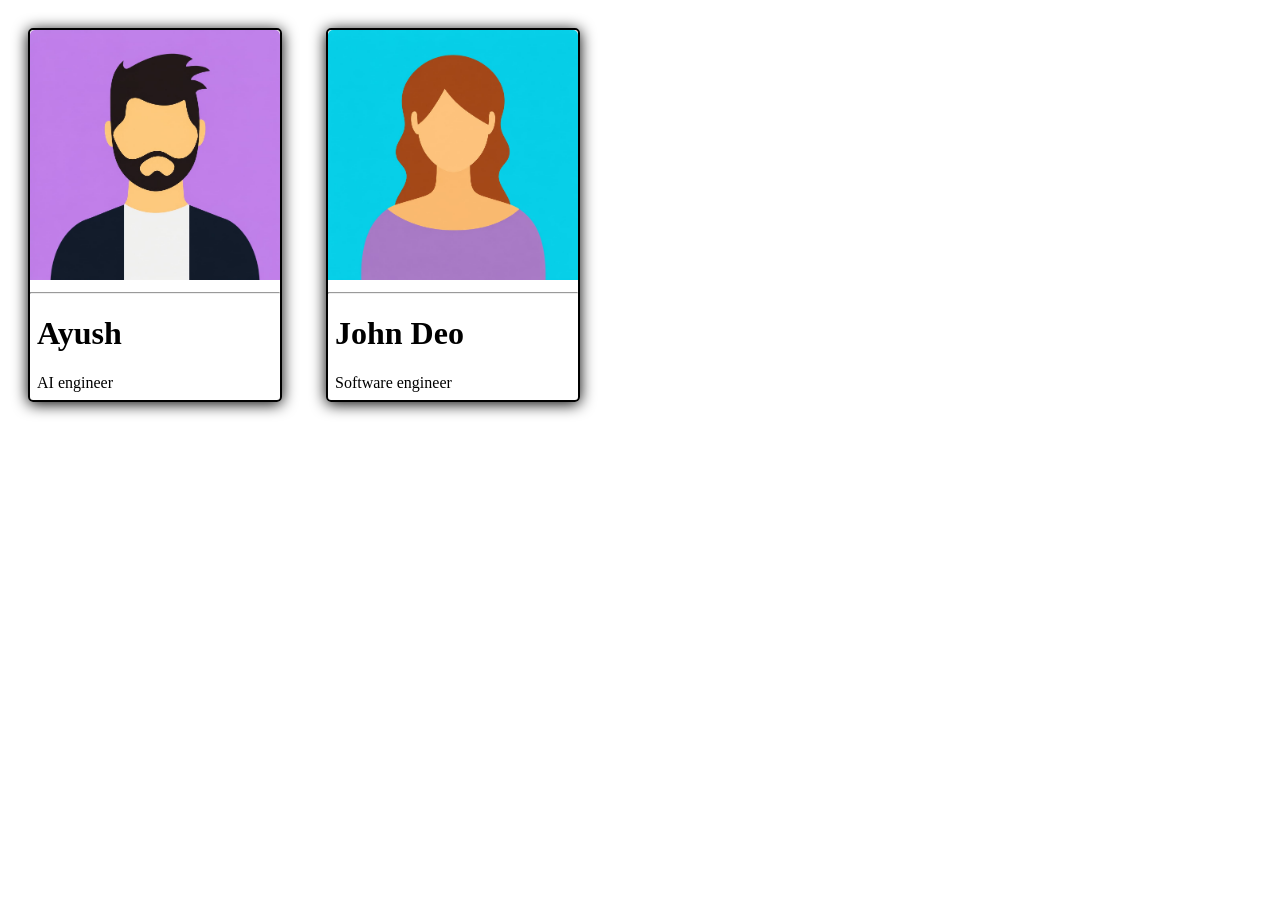
==== CSS-CARD-PROJECT/index.html @ 1c89e2b8 "name chnaged" ====
<!DOCTYPE html>
<html lang="en">
<head>
    <meta charset="UTF-8">
    <meta name="viewport" content="width=device-width, initial-scale=1.0">
    <title>Document</title>
    <link rel="stylesheet" href="card.css"/>
</head>
<body>
    <div class="card">
        <img src="WhatsApp Image 2026-06-18 at 11.06.55 AM.jpeg" alt="man"/>
        <hr>
        <div class="desc">
            <h1>Ayush</h1>
            <p>AI engineer</p>
        </div>
    </div>
    <div class="card" id="A">
        <img src="WhatsApp Image 2026-06-18 at 11.06.54 AM.jpeg" alt="Girl"/>
        <hr>
        <div class="desc">
            <h1>John Deo</h1>
            <p>Software engineer</p>
        </div>
    </div>
</body>
</html>
---- CSS-CARD-PROJECT/card.css ----
.card{
    width: 250px;
    height: 370px;
    border: 2px solid black;
    /* display: inline-block; */
    margin: 20px;
    display: inline-block;
    box-shadow: 0 2px 15px black;
    border-radius: 5px;
    transition: 1s;
    
    /* animation-timing-function: ease-in-out; */
}
.desc{
    padding-left: 7px;
}
img{
    /* height: 100%; */
   width: 100%;
   border-radius: 5px 5px 0 0;
}
.card:hover{
    box-shadow: 2px 2px 30px gold;
    /* margin: 20px; */
    transform: scale(1.1);
}
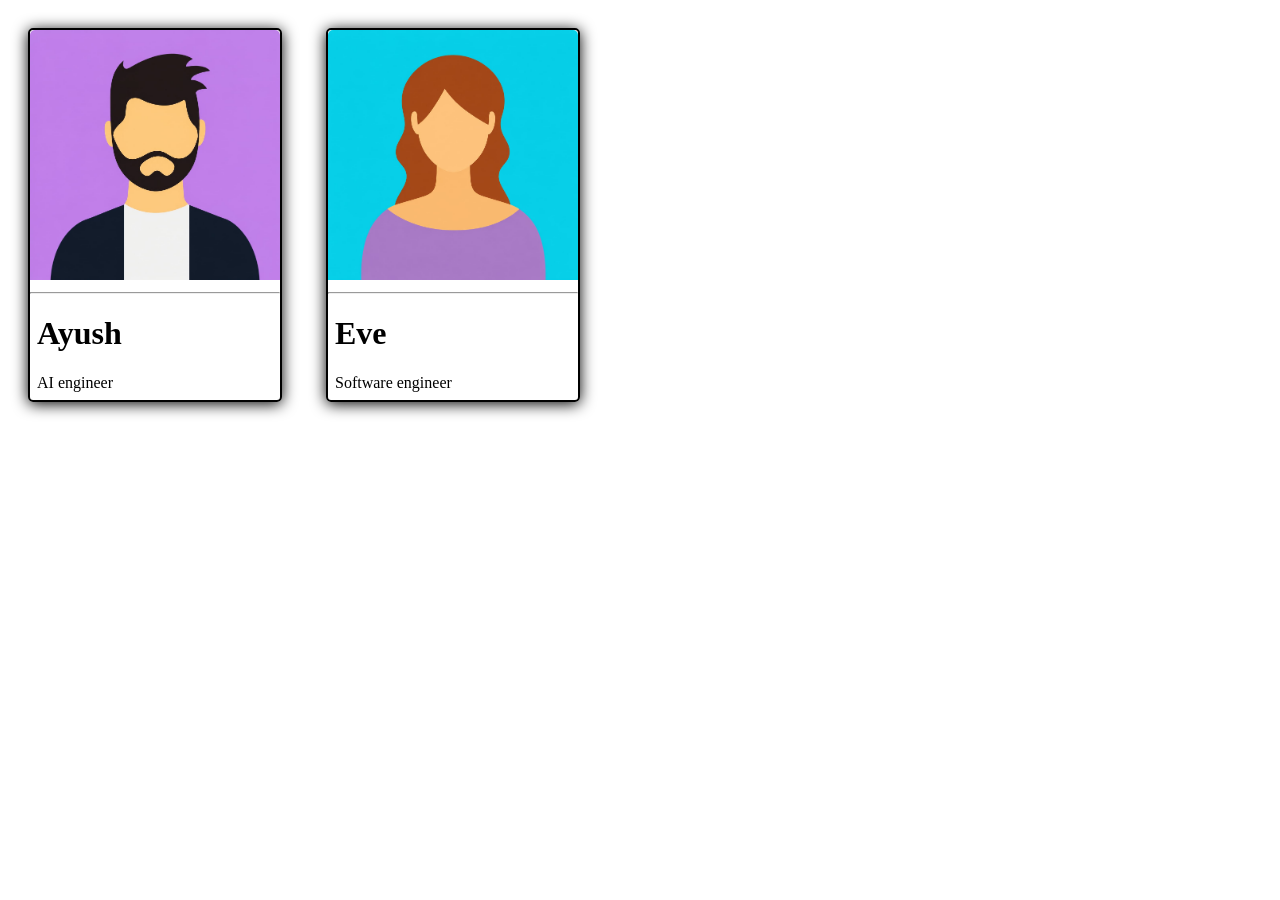
==== commit a5c9617f: "Update index.html" ====
--- a/CSS-CARD-PROJECT/index.html
+++ b/CSS-CARD-PROJECT/index.html
@@ -19,7 +19,7 @@
         <img src="WhatsApp Image 2026-06-18 at 11.06.54 AM.jpeg" alt="Girl"/>
         <hr>
         <div class="desc">
-            <h1>John Deo</h1>
+            <h1>Eve</h1>
             <p>Software engineer</p>
         </div>
     </div>
